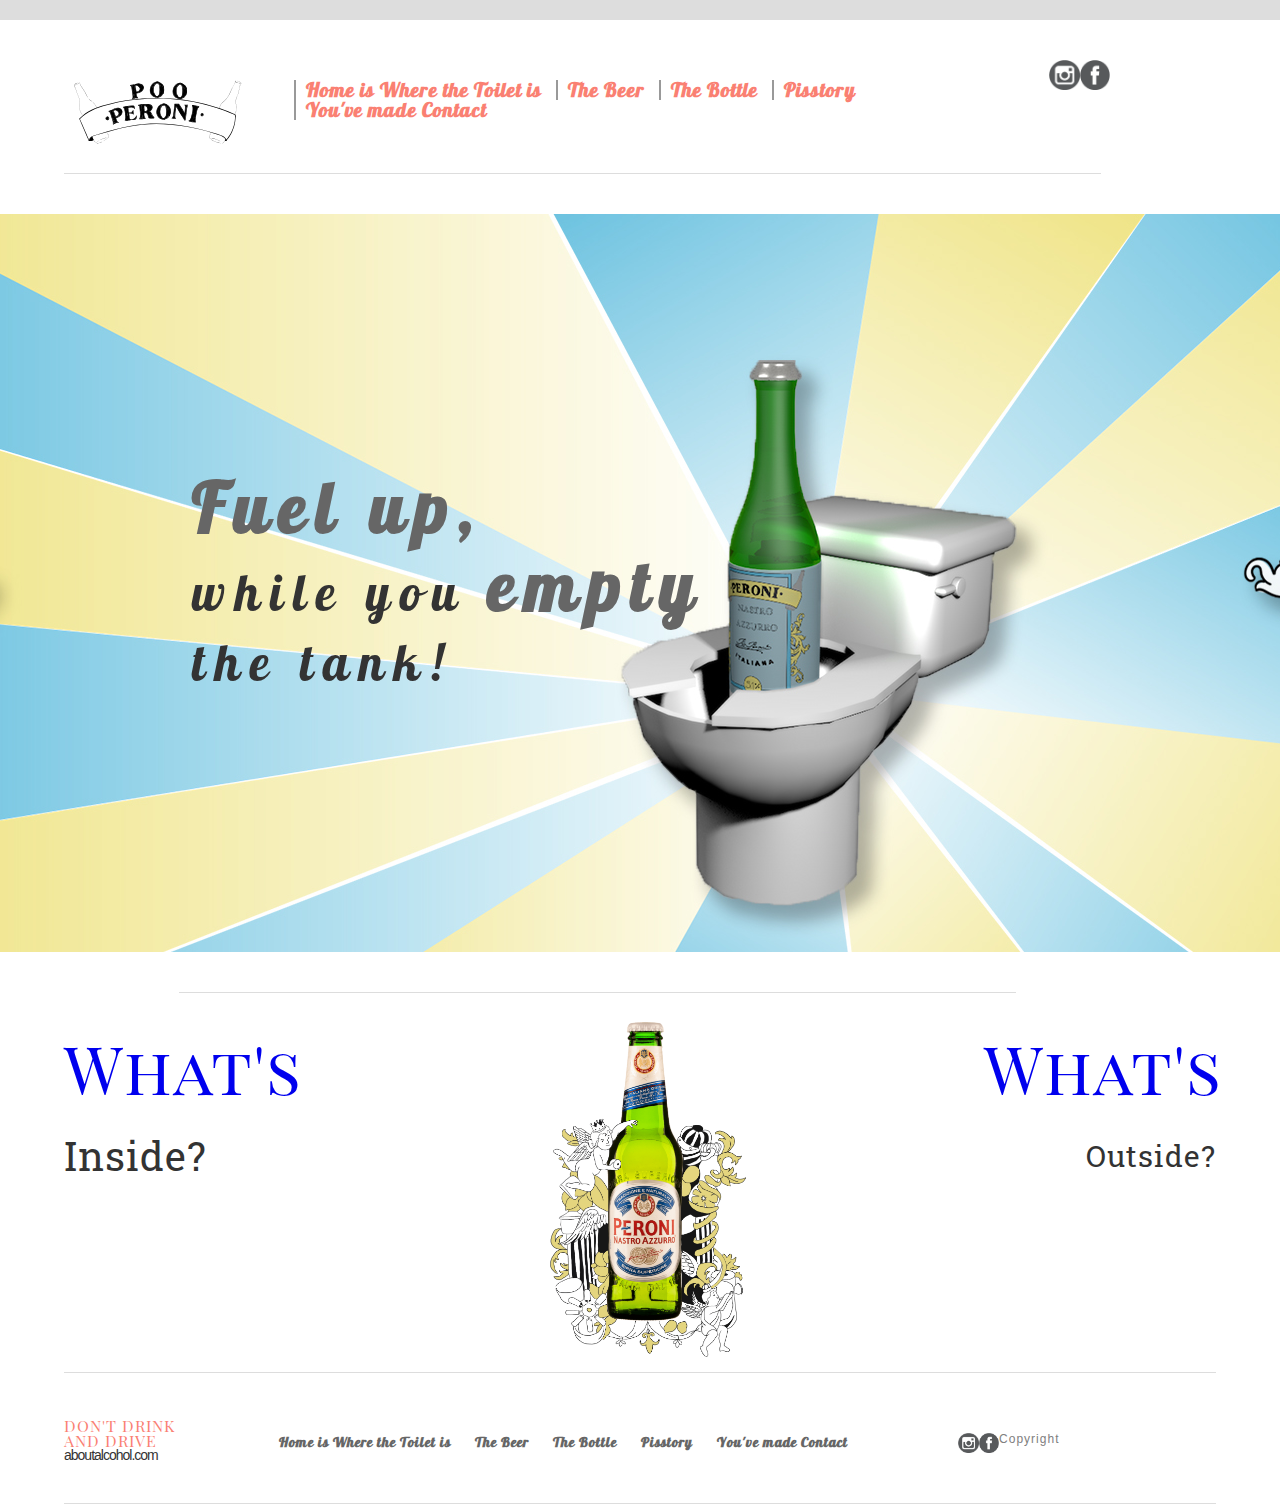
==== index.html @ b6e46c3e "." ====
<!DOCTYPE html>
<html lang="en">
<head>
	<title>Home is Where the Toilet is</title>
	<meta charset="UTF-8">
	<link rel="stylesheet" type="text/css" media="screen" href="css/reset.css">
	<link rel="stylesheet" type="text/css" media="screen" href="css/main.css">
	<style>
	@import url('https://fonts.googleapis.com/css?family=Playfair+Display+SC:900|Roboto+Slab:100&display=swap');
	@import url('https://fonts.googleapis.com/css?family=Lobster&display=swap');
	</style>
	</head>
<body>
<h1 class="hidden">Home Page</h1>
<section id="topBar"><h2 class="hidden">MainHeader</h2></section><!--end topBar-->
<div id="siteContainer">
<header id="mainHeader">
	<div id="mainLogo">
		<img src="images/PERONI-LOGO2.svg" alt="Simple logo" width="180">
	</div> <!--end logo-->
	<nav id="mainNav"><h2 class="hidden">Main Nav</h2>
		<div><ul>
			<li><a href="index.html">Home is Where the Toilet is</a></li>
			<li><a href="thebeer.html">The Beer</a></li>
			<li><a href="thebottle.html">The Bottle</a></li>
			<li><a href="history.html">Pisstory</a></li>
			<li><a href="contact.html">You've made Contact</a></li>
		</ul></div>
	</nav> <!--end nav-->
	<div class="socials">
		<img src="images/instalogo.png" alt="Instgram Logo" height="30">
		<img src="images/fblogo.png" alt="Facebook Logo" height="30">
	</div> <!--end socials-->
</header> <!--end header-->
<section><h2 class="hidden">Hero Image</h2></section>
<div id="hero"><img src="images/workingHero.jpg" alt="Peroni Promo Shot">
<h2 class="fuelUp texton"><span class="cursive">Fuel up,</span> <br>while you <span class="cursive">empty</span><br> the tank!</h2></div>
<!--end hero-->
<section><h2 class="hidden">Beer Tasting Notes</h2></section>
<div id="beerTaste">
	<div id="rightTaste">
		<h2><a href="thebeer.html">What's <span class="promoTease">Inside?</span></a></h2>
	</div>
	<div class="beerImg"> <img src="images/peroniBottledeco.png" alt="Bottle of Peroni" height="350"></div>
	<div id="leftTaste">
		<h2><a href="thebottle.html">What's <span class="promoTease2">Outside?</span></a></h2>
	</div>
	</div><!--end tasting notes-->
<section><h2 class="hidden">Main Footer</h2></section>
<footer id="mainFooter">
	<div id="MADD">
		<h3>DON'T DRINK AND DRIVE <span id="aboutalcohol">aboutalcohol.com</span></h3>
	</div> <!--end MADD-->

	<nav id="footerNav"><h2 class="hidden">Footer Nav</h2>
		<div><ul>
			<li><a href="index.html">Home is Where the Toilet is</a></li>
			<li><a href="thebeer.html">The Beer</a></li>
			<li><a href="thebottle.html">The Bottle</a></li>
			<li><a href="history.html">Pisstory</a></li>
			<li><a href="contact.html">You've made Contact</a></li>
		</ul></div>
	</nav> <!--endfooter nav-->
	<div class="footerSocials">
		<img src="images/instalogo.png" alt="Instgram Logo" height="20">
		<img src="images/fblogo.png" alt="Facebook Logo" height="20">
		<p class="copyright">Copyright</p>
	</div> <!--end footer socials-->
</footer> <!--end footer-->
</div><!--end site container-->
<script src="js/main.js"></script>	
</body>
</html>
---- css/main.css ----
@charset "UTF-8";
/* CSS Document */

div,p,body,header,footer,section,article,nav 
{ 
	margin: 0; 
	padding: 0; 
}	


body
{
	font-family: Helvetica, Arial, sans-serif;
	font-size: 16px;
	letter-spacing: 1px;
	margin: 0 auto;
	color: grey;
}

a:link, a:visited 
{ 
 	text-decoration:none; 	
}

a:hover, a:active 
{ 
	text-decoration:none; 
}

.hidden {
	display: none;
}

/* Main header */
#topBar
{
	background-color: #DDD;
	height: 20px;
}

#siteContainer 
{
	margin: 0 auto;
	width: 90%;
}

#mainHeader
{
	width: 90%;
	margin-top: 40px;
	padding-bottom: 5px;
	display: flex;
	flex-direction: row;
  	justify-content: flex-start;
	border-bottom: solid 1px #DDD;
}

#mainLogo {
	width: 200px;	
}



#mainNav {
	font-family: 'Lobster', cursive;
	width: 70%;
	margin: 0 auto;
	padding-top: 20px;
	display: flex;
	flex-direction: row;
}



#mainNav ul li {
	display: inline-flex;
	font-size: 20px;
	font-weight: 600;
	margin-right: 10px;
	padding-left: 10px;
	border-left: solid 2px #999;
}

#mainNav ul li a {
	color: #666;
	-webkit-transition: all 0.3s ease-in;
	-moz-transition: all 0.3s ease-in;
	-o-transition: all 0.3s ease-in;
	transition: all 0.3s ease-in;
}

#mainNav ul li a:hover {
color: #333;
	padding: 5px;

}

.socials {
	display: flex;
	flex-direction: row;
	justify-content: space-between;
	width: 5%;

}

		

/*main footer*/

#mainFooter
{
	margin-top: 40px;
	padding-bottom: 40px;
	display: flex;
	flex-direction: row;
  	justify-content: flex-start;
	border-bottom: solid 1px #DDD;
}

#footerNav {
	font-family: 'Lobster', cursive;
	margin-top: 20px;
	margin-left: 100px;
	display: flex;
	flex-direction: row;

}

#footerNav ul li {
	display: inline;
	font-size: 14px;
	font-weight: 600;
	margin-right: 20px;
}

#footerNav ul li a {
	color: #666;
	-webkit-transition: all 0.3s ease-in;
	-moz-transition: all 0.3s ease-in;
	-o-transition: all 0.3s ease-in;
	transition: all 0.3s ease-in;
}

#footerNav ul li a:hover {
	color: #333;
	padding: 5px;

}

#MADD {
 	width: 10%;
	margin-top: 5px
}

#MADD h3 {
	font-family: 'Playfair Display SC', serif;
	font-size: 16px;
	font-weight: 400;
	color: salmon;
	line-height: 15px;
}

#aboutalcohol {
font-family: Helvetica, Arial, sans-serif;
display: block;
font-size: 14px;
color: #333;
letter-spacing: -1px;
line-height: 15px;
}

.copyright {
	font-weight: 100;
	font-size: 12px;
}

.footerSocials {
	display: flex;
	flex-direction: row;
	justify-content: space-between;
	margin-top: 20px;
	margin-left: 90px;
}
/* Index */

#hero 
{
	width: 70%;
	margin-top: 40px;
	border-bottom: solid 1px #DDD;
	padding-bottom: 40px;
	padding-left: 30px;
	margin-left: 10%;
	display: flex;
	flex-direction: row;
  	justify-content: center;
}



#beerTaste 
{
	margin-top: 20px;
	display: flex;
	flex-direction: row;
  	justify-content: space-between;
	border-bottom: solid 1px #DDD;
	padding-bottom: 60px;
}

/* left and rights are backwards*/

#rightTaste {
 	width: 232px;
	margin-top: 5px
}

#rightTaste h2 {
	font-family: 'Playfair Display SC', serif;
	font-size: 65px;
	font-weight: 400;
	color: salmon;
	line-height: 100px;
	-webkit-transition: all 0.4s ease-in;
	-moz-transition: all 0.4s ease-in;
	-o-transition: all 0.4s ease-in;
	transition: all 0.4s ease-in;
}


#rightTaste h2:hover {
	letter-spacing: 10px;
}

#rightTaste h2 a {
	text-decoration: none;
}
#leftTaste {
 	width: 232px;
	margin-top: 5px
}


#leftTaste h2 {
	font-family: 'Playfair Display SC', serif;
	text-align: right;
	font-size: 65px;
	font-weight: 400;
	color: salmon;
	line-height: 100px;
	-webkit-transition: all 0.4s ease-in;
	-moz-transition: all 0.4s ease-in;
	-o-transition: all 0.4s ease-in;
	transition: all 0.4s ease-in;
}

#leftTaste h2:hover {
	letter-spacing: 10px;
}
/*This isn't taking the link decoration off of my text and I'm not sure why*/
#leftTaste h2 a {
	text-decoration: none;
}
.promoTease {
	font-family: 'Roboto Slab', serif;
	display: block;
	font-size: 40px;
	color: #333;
	line-height: 75px;
}

.promoTease2 {
	font-family: 'Roboto Slab', serif;
	display: block;
	font-size: 30px;
	color: #333;
	line-height: 75px;
}

.beerImg {
	width: 146px;
	height: 299px;
	margin-left: 0;
	margin-right: 60px;
}

.fuelUp {
	font-family: 'Lobster', cursive;
	font-size: 50px;
	font-weight: 400;
	color: #333;
	line-height: 70px;
	letter-spacing: 10px;
}

.cursive {
	font-weight: 600;
	font-size: 70px;
	color: #666;
}
.texton {
  position: absolute;
  top: 65%;
  left: 35%;
  transform: translate(-50%, -50%);
}

 .imgOn {
 position: absolute;
  top: 310px;
  left: 390px;
  transform: translate(-50%, -50%);
 }
/* History */

#timeLine, #timeLine1, #timeLine2, #timeLine3
{
	margin-top: 40px;
	padding-bottom: 40px;
	display: flex;
	flex-direction: row;
  	justify-content: space-between;
	border-bottom: solid 1px #DDD;
}

.promoText {
	width: 500px;
	font-family: Helvetica, Arial, sans-serif;
	font-size: 16px;
	font-weight: 200;
	letter-spacing: .25px;
	line-height: 16px;
}

.timelineTitle{
	font-family: 'Roboto Slab', serif;
	font-size: 24px;
	font-weight: 800;
	letter-spacing: 10px;
	line-height: 24px;
	color: grey;
}


/* The Bottle/Beer */

.columncon {

	margin-top: 40px;
	padding-bottom: 40px;
	display: flex;
	flex-direction: column;
  	justify-content: space-between;

}

#rowcon {
	margin-top: 40px;
	padding-bottom: 40px;
	display: flex;
	flex-direction: row;
  	justify-content: space-around;
}

.smallbox {
	margin-bottom: 50px;
	width: 280px;
	height: 131px;
	padding-bottom: 30px;
	border-bottom: solid 1px #666;
}

.largebox {
	margin-bottom: 20px;
	width: 280px;
	height: 213px;
	padding-bottom: 10px;
	border-bottom: solid 1px #666;
}

.bottle {
	justify-content: center;
}

.bottleTitles {
	font-family: 'Playfair Display SC', serif;
	font-size: 18px;
	font-weight: 800;
	letter-spacing: 0px;
	line-height: 20px;
	color: grey;
}
.smallbox, .largebox p {
	letter-spacing: .5px;
}

/* Contact Page */

#contactcon {

	margin-top: 40px;
	padding-bottom: 40px;
	display: flex;
	flex-direction: row;
  	justify-content: space-between;
	border-bottom: solid 1px #DDD;
}

#contactform {
 background-color: #DDD;
 padding: 10px;
 margin-top: 30px;
 margin-right: 30px

}

.contact {
	width: 500px;
	height: 150px;
}

#terms {
	font-family: Helvetica, Arial, sans-serif;
	color: grey;
	width: 300px;
	margin-top: 30px;
}

#SocialLinks {
	margin-top: 10px;
	margin-bottom: 20px;
	margin-left: 50px;
	width: 100px;
	padding-bottom: 10px;
}


/* animation */

/* This is calling on the animation web kit*/
@-webkit-keyframes bounce {
/* this is laying out specific keyframes that the img will move through, I changed the percentages 
to customize my bounce*/
  from,
  20%,
  55%,
  97%,
  to {
    -webkit-animation-timing-function: cubic-bezier(0.215, 0.61, 0.355, 1);
    animation-timing-function: cubic-bezier(0.215, 0.61, 0.355, 1);
    -webkit-transform: translate3d(0, 0, 0);
    transform: translate3d(0, 0, 0);
  }

20%,
  25% {
    -webkit-animation-timing-function: cubic-bezier(0.755, 0.05, 0.855, 0.06);
    animation-timing-function: cubic-bezier(0.755, 0.05, 0.855, 0.06);
    -webkit-transform: translate3d(0, -50px, 0);
    transform: translate3d(0, -50px, 0);
  }

  40%,
  {
    -webkit-animation-timing-function: cubic-bezier(0.755, 0.05, 0.855, 0.06);
    animation-timing-function: cubic-bezier(0.2, 0.05, 0.2, 0.06);
    -webkit-transform: translate3d(0, -30px, 0);
    transform: translate3d(0, -30px, 0);
  }

  60%,
  {
    -webkit-animation-timing-function: cubic-bezier(0.755, 0.05, 0.855, 0.06);
    animation-timing-function: cubic-bezier(0.755, 0.05, 0.855, 0.06);
    -webkit-transform: translate3d(0, -20px, 0);
    transform: translate3d(0, -20px, 0); /* these define the position relative to the original*/
  }
}


/* defining the bounce class so I can attach it to my img. */
.bounce {
  -webkit-animation-name: bounce;
  animation-name: bounce;
  -webkit-transform-origin: center bottom;
  transform-origin: center bottom;
}

/* defining the animation class and duration */
.animated {
  -webkit-animation-duration: 1.5s;
  animation-duration: 1.5s;
  -webkit-animation-fill-mode: both;
  animation-fill-mode: both;
}

/* Breaking Points*/

@media screen and (max-width: 1400px){
#mainNav ul li a {
	color: salmon;
}
	}

@media screen and (max-width: 1155px){
	#mainNav ul li a {
	color: cyan;
}
	}

@media screen and (max-width: 900px){
	#mainNav ul li a {
	color: magenta;
	}

@media screen and (max-width: 600px){
	#mainNav ul li a {
	color: lime;
	}

@media screen and (max-width: 300px){
	#mainNav ul li a {
	color: red;
}
	}
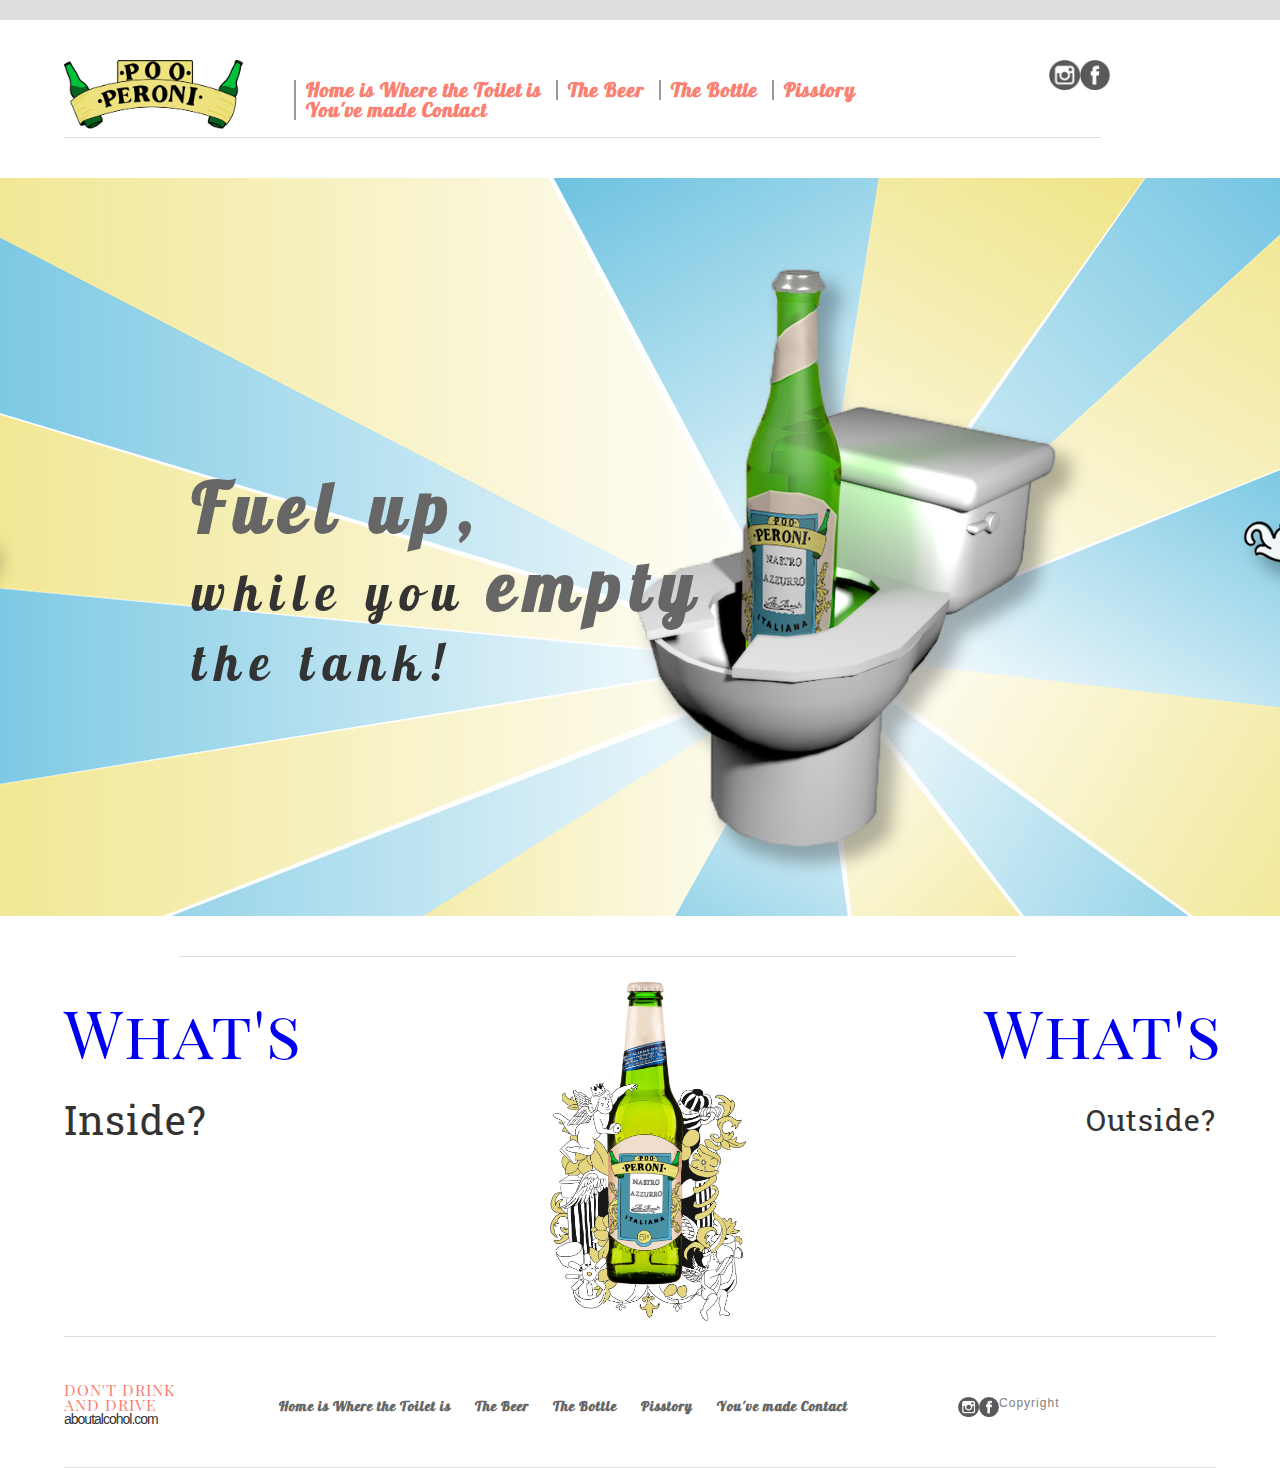
==== commit af9039b6: "." ====
--- a/index.html
+++ b/index.html
@@ -16,7 +16,7 @@
 <div id="siteContainer">
 <header id="mainHeader">
 	<div id="mainLogo">
-		<img src="images/PERONI-LOGO2.svg" alt="Simple logo" width="180">
+		<img src="images/PERONI-LOGO3.png" alt="Simple logo" width="180">
 	</div> <!--end logo-->
 	<nav id="mainNav"><h2 class="hidden">Main Nav</h2>
 		<div><ul>
@@ -33,7 +33,7 @@
 	</div> <!--end socials-->
 </header> <!--end header-->
 <section><h2 class="hidden">Hero Image</h2></section>
-<div id="hero"><img src="images/workingHero.jpg" alt="Peroni Promo Shot">
+<div id="hero"><img src="images/heroimg.jpg" alt="Peroni Promo Shot">
 <h2 class="fuelUp texton"><span class="cursive">Fuel up,</span> <br>while you <span class="cursive">empty</span><br> the tank!</h2></div>
 <!--end hero-->
 <section><h2 class="hidden">Beer Tasting Notes</h2></section>
--- a/css/main.css
+++ b/css/main.css
@@ -363,23 +363,23 @@
 }
 
 .smallbox {
-	margin-bottom: 50px;
-	width: 280px;
-	height: 131px;
-	padding-bottom: 30px;
-	border-bottom: solid 1px #666;
-}
-
-.largebox {
-	margin-bottom: 20px;
-	width: 280px;
-	height: 213px;
+	margin-bottom: 10px;
+	width: 100%;
 	padding-bottom: 10px;
 	border-bottom: solid 1px #666;
 }
 
+.largebox {
+	margin-bottom: 10px;
+	width: 100%;
+	padding-bottom: 10px;
+	border-bottom: solid 1px #666;
+}
+
 .bottle {
 	justify-content: center;
+	
+	
 }
 
 .bottleTitles {
@@ -390,8 +390,52 @@
 	line-height: 20px;
 	color: grey;
 }
+
+.bottleTitles:hover {
+	color: #60bddd;
+	letter-spacing: 2px;
+	font-weight: 1000;
+	-webkit-transition: all 0.4s ease-in;
+	-moz-transition: all 0.4s ease-in;
+	-o-transition: all 0.4s ease-in;
+	transition: all 0.4s ease-in;
+}
 .smallbox, .largebox p {
 	letter-spacing: .5px;
+}
+
+.lightbox {
+  display: none;
+  background-color: rgba(238, 226, 126, 0.9);
+  position: absolute;
+  top: 18%;
+  left: 35%;
+  width: 30vw;
+  height: 100vh;
+}
+
+.close{
+  color: white;
+  display: block;
+  float: right;
+  font-size: 30px;
+
+}
+
+.beer-info {
+	color: #333;
+	font-size: 24px;
+	font-weight: 1000;
+	text-shadow: 2px 1px white;
+	text-align: center;
+	line-height: 36px;
+	position: absolute;
+	top: 20%;
+	padding: 10%;
+}
+
+.show-lightbox {
+  display: block;
 }
 
 /* Contact Page */
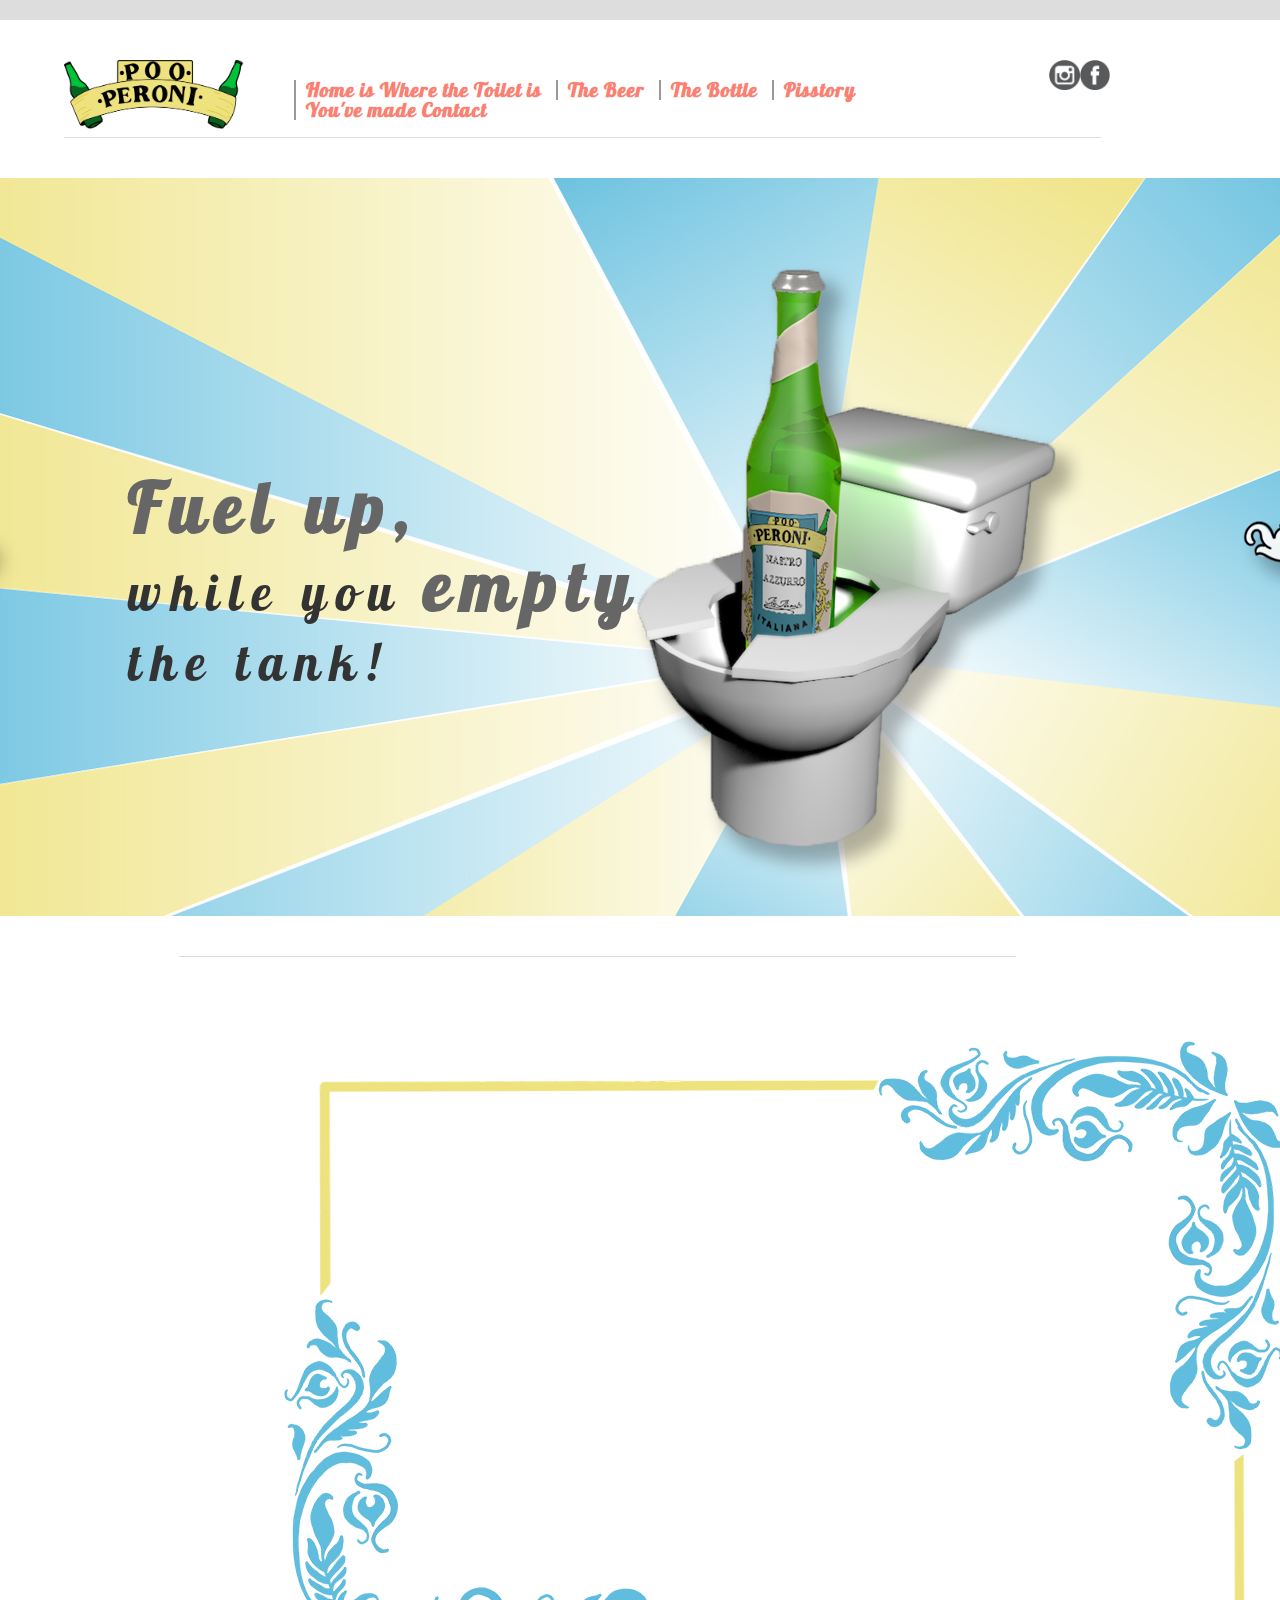
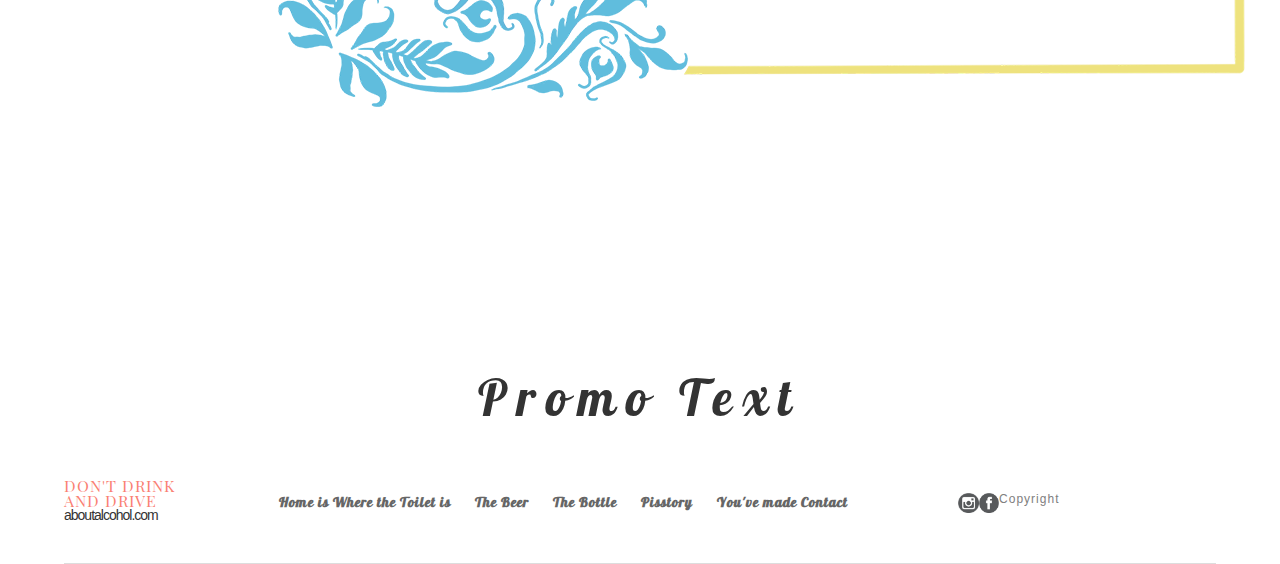
==== commit 8c6a36bc: "." ====
--- a/index.html
+++ b/index.html
@@ -36,16 +36,13 @@
 <div id="hero"><img src="images/heroimg.jpg" alt="Peroni Promo Shot">
 <h2 class="fuelUp texton"><span class="cursive">Fuel up,</span> <br>while you <span class="cursive">empty</span><br> the tank!</h2></div>
 <!--end hero-->
-<section><h2 class="hidden">Beer Tasting Notes</h2></section>
-<div id="beerTaste">
-	<div id="rightTaste">
-		<h2><a href="thebeer.html">What's <span class="promoTease">Inside?</span></a></h2>
-	</div>
-	<div class="beerImg"> <img src="images/peroniBottledeco.png" alt="Bottle of Peroni" height="350"></div>
-	<div id="leftTaste">
-		<h2><a href="thebottle.html">What's <span class="promoTease2">Outside?</span></a></h2>
-	</div>
-	</div><!--end tasting notes-->
+<section><h2 class="hidden">Promo Video</h2></section>
+<div class="videoDeco">
+	<img src="images/videoBorder.png">
+	<video></video>
+	<h2>Promo Text</h2>
+</div>
+<!--end video-->
 <section><h2 class="hidden">Main Footer</h2></section>
 <footer id="mainFooter">
 	<div id="MADD">
--- a/css/main.css
+++ b/css/main.css
@@ -198,90 +198,19 @@
 
 
 
-#beerTaste 
-{
-	margin-top: 20px;
-	display: flex;
-	flex-direction: row;
-  	justify-content: space-between;
-	border-bottom: solid 1px #DDD;
-	padding-bottom: 60px;
-}
-
-/* left and rights are backwards*/
-
-#rightTaste {
- 	width: 232px;
-	margin-top: 5px
-}
-
-#rightTaste h2 {
-	font-family: 'Playfair Display SC', serif;
-	font-size: 65px;
+.videoDeco {
+	width: 70%;
+	margin-left: 15%; 
+}
+
+.videoDeco h2 {
+	font-family: 'Lobster', cursive;
+	font-size: 50px;
 	font-weight: 400;
-	color: salmon;
-	line-height: 100px;
-	-webkit-transition: all 0.4s ease-in;
-	-moz-transition: all 0.4s ease-in;
-	-o-transition: all 0.4s ease-in;
-	transition: all 0.4s ease-in;
-}
-
-
-#rightTaste h2:hover {
+	color: #333;
+	line-height: 70px;
 	letter-spacing: 10px;
-}
-
-#rightTaste h2 a {
-	text-decoration: none;
-}
-#leftTaste {
- 	width: 232px;
-	margin-top: 5px
-}
-
-
-#leftTaste h2 {
-	font-family: 'Playfair Display SC', serif;
-	text-align: right;
-	font-size: 65px;
-	font-weight: 400;
-	color: salmon;
-	line-height: 100px;
-	-webkit-transition: all 0.4s ease-in;
-	-moz-transition: all 0.4s ease-in;
-	-o-transition: all 0.4s ease-in;
-	transition: all 0.4s ease-in;
-}
-
-#leftTaste h2:hover {
-	letter-spacing: 10px;
-}
-/*This isn't taking the link decoration off of my text and I'm not sure why*/
-#leftTaste h2 a {
-	text-decoration: none;
-}
-.promoTease {
-	font-family: 'Roboto Slab', serif;
-	display: block;
-	font-size: 40px;
-	color: #333;
-	line-height: 75px;
-}
-
-.promoTease2 {
-	font-family: 'Roboto Slab', serif;
-	display: block;
-	font-size: 30px;
-	color: #333;
-	line-height: 75px;
-}
-
-.beerImg {
-	width: 146px;
-	height: 299px;
-	margin-left: 0;
-	margin-right: 60px;
+	text-align: center;
 }
 
 .fuelUp {
@@ -301,7 +230,7 @@
 .texton {
   position: absolute;
   top: 65%;
-  left: 35%;
+  left: 30%;
   transform: translate(-50%, -50%);
 }
 
@@ -406,7 +335,7 @@
 
 .lightbox {
   display: none;
-  background-color: rgba(238, 226, 126, 0.9);
+  background-color: rgba(238, 226, 126, 0.8);
   position: absolute;
   top: 18%;
   left: 35%;
@@ -423,10 +352,11 @@
 }
 
 .beer-info {
-	color: #333;
+	font-family: 'Anton', sans-serif;
+	color: #676767;
 	font-size: 24px;
-	font-weight: 1000;
-	text-shadow: 2px 1px white;
+	font-weight: 800;
+	text-shadow: 2px 1px #f1f2f2;
 	text-align: center;
 	line-height: 36px;
 	position: absolute;
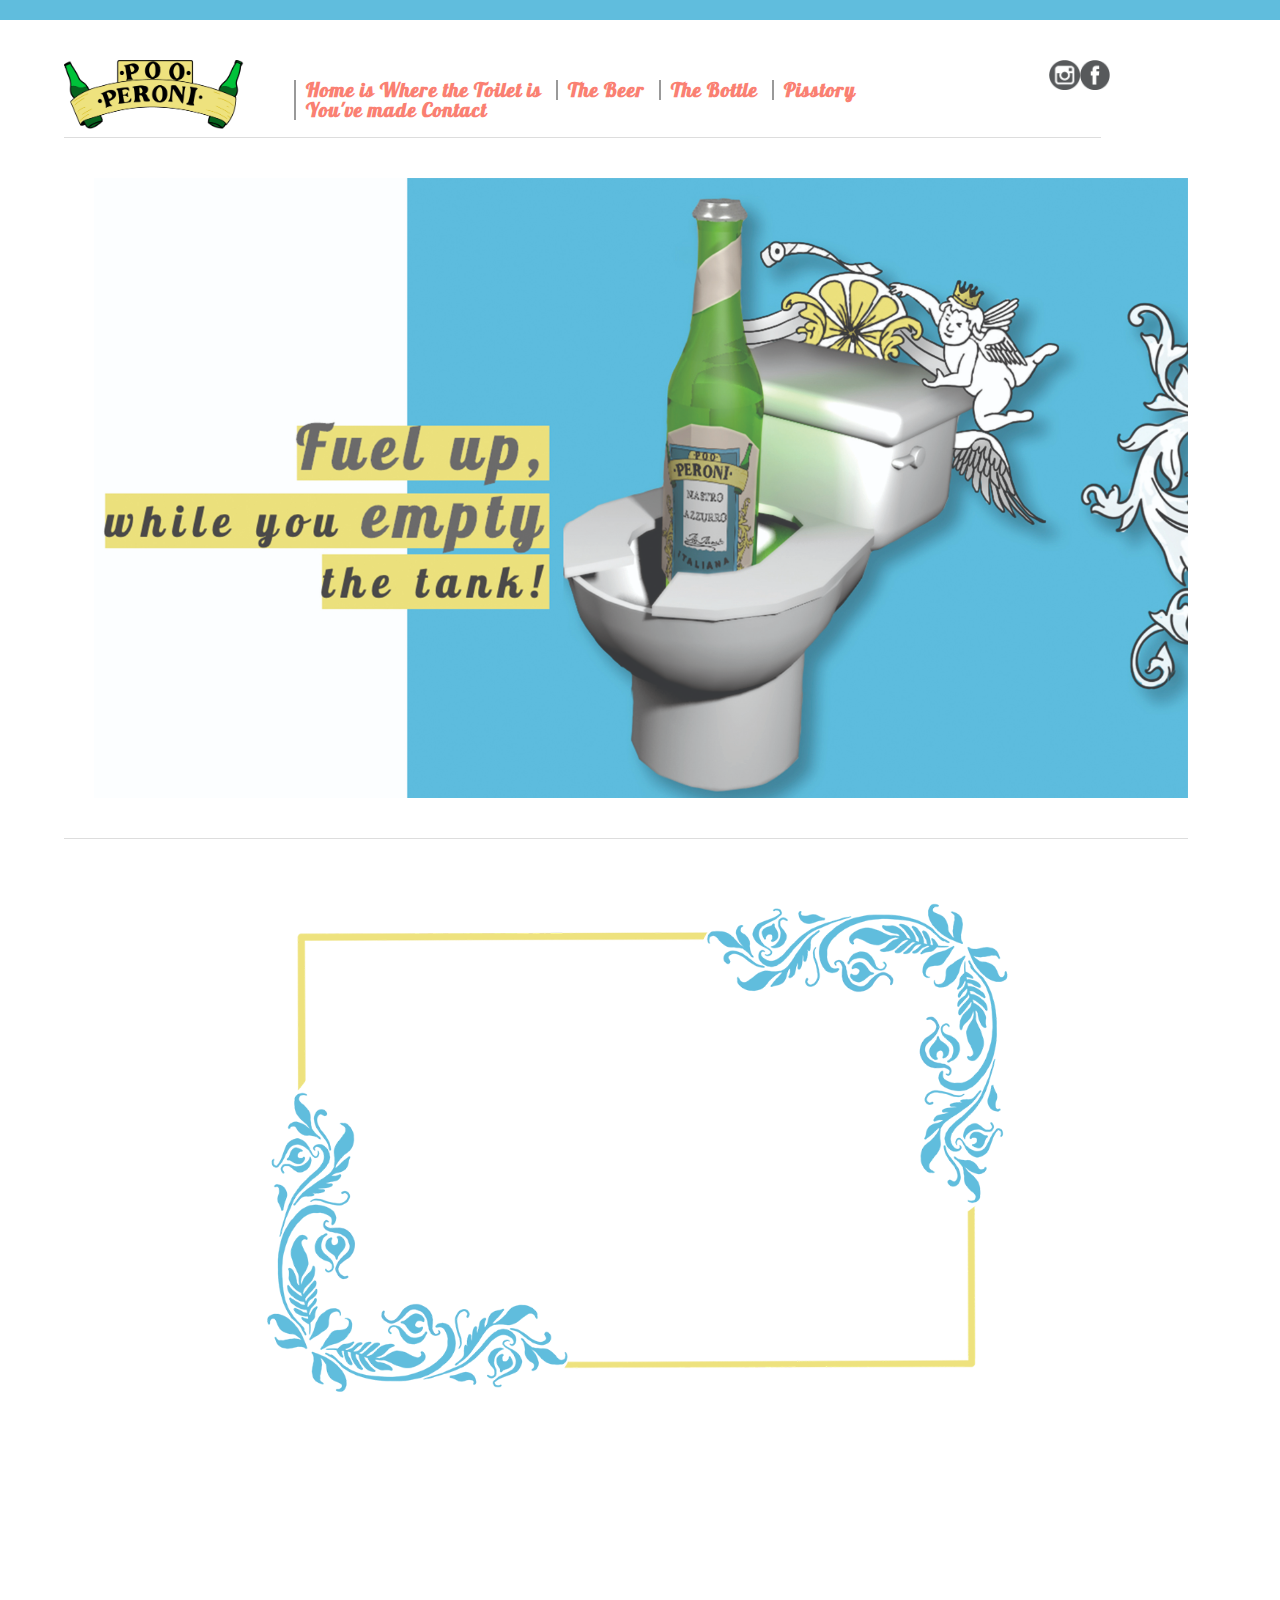
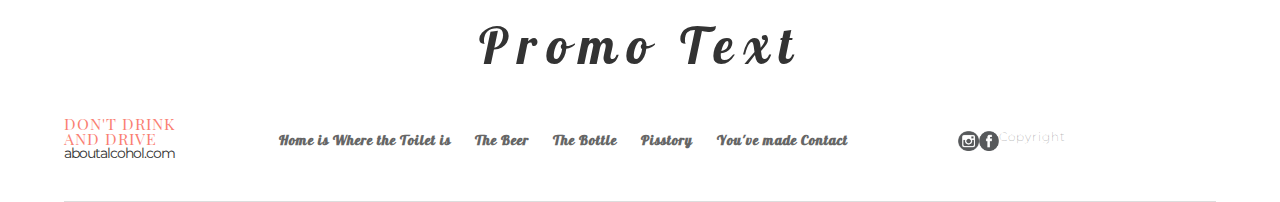
==== commit f65baabd: "." ====
--- a/index.html
+++ b/index.html
@@ -6,8 +6,7 @@
 	<link rel="stylesheet" type="text/css" media="screen" href="css/reset.css">
 	<link rel="stylesheet" type="text/css" media="screen" href="css/main.css">
 	<style>
-	@import url('https://fonts.googleapis.com/css?family=Playfair+Display+SC:900|Roboto+Slab:100&display=swap');
-	@import url('https://fonts.googleapis.com/css?family=Lobster&display=swap');
+	@import url('https://fonts.googleapis.com/css2?family=Lobster&family=Montserrat&family=Playfair+Display+SC:wght@900&display=swap');
 	</style>
 	</head>
 <body>
@@ -33,12 +32,15 @@
 	</div> <!--end socials-->
 </header> <!--end header-->
 <section><h2 class="hidden">Hero Image</h2></section>
-<div id="hero"><img src="images/heroimg.jpg" alt="Peroni Promo Shot">
-<h2 class="fuelUp texton"><span class="cursive">Fuel up,</span> <br>while you <span class="cursive">empty</span><br> the tank!</h2></div>
+<div >
+<picture>
+	<source srcset="images/heroimg3.jpg" media="(max-width: 600px)"> <!--at this max width is where the image will change-->
+		<img id="hero" src="images/heroimg.jpg" alt="Alternate Hero Img">
+	</picture>
 <!--end hero-->
 <section><h2 class="hidden">Promo Video</h2></section>
-<div class="videoDeco">
-	<img src="images/videoBorder.png">
+<div id="video">
+	<img class="videoDeco" src="images/videoBorder.png">
 	<video></video>
 	<h2>Promo Text</h2>
 </div>
--- a/css/main.css
+++ b/css/main.css
@@ -10,7 +10,7 @@
 
 body
 {
-	font-family: Helvetica, Arial, sans-serif;
+	font-family: 'Montserrat', sans-serif;
 	font-size: 16px;
 	letter-spacing: 1px;
 	margin: 0 auto;
@@ -34,7 +34,7 @@
 /* Main header */
 #topBar
 {
-	background-color: #DDD;
+	background-color: #60bddd;
 	height: 20px;
 }
 
@@ -90,7 +90,7 @@
 }
 
 #mainNav ul li a:hover {
-color: #333;
+color: #fff568;
 	padding: 5px;
 
 }
@@ -161,7 +161,7 @@
 }
 
 #aboutalcohol {
-font-family: Helvetica, Arial, sans-serif;
+font-family: 'Montserrat', sans-serif;
 display: block;
 font-size: 14px;
 color: #333;
@@ -183,56 +183,30 @@
 }
 /* Index */
 
+
 #hero 
 {
-	width: 70%;
+	width: 95%;
 	margin-top: 40px;
 	border-bottom: solid 1px #DDD;
 	padding-bottom: 40px;
 	padding-left: 30px;
-	margin-left: 10%;
-	display: flex;
-	flex-direction: row;
-  	justify-content: center;
-}
-
-
+}
 
 .videoDeco {
 	width: 70%;
 	margin-left: 15%; 
 }
 
-.videoDeco h2 {
+#video h2 {
 	font-family: 'Lobster', cursive;
 	font-size: 50px;
 	font-weight: 400;
 	color: #333;
-	line-height: 70px;
 	letter-spacing: 10px;
 	text-align: center;
 }
 
-.fuelUp {
-	font-family: 'Lobster', cursive;
-	font-size: 50px;
-	font-weight: 400;
-	color: #333;
-	line-height: 70px;
-	letter-spacing: 10px;
-}
-
-.cursive {
-	font-weight: 600;
-	font-size: 70px;
-	color: #666;
-}
-.texton {
-  position: absolute;
-  top: 65%;
-  left: 30%;
-  transform: translate(-50%, -50%);
-}
 
  .imgOn {
  position: absolute;
@@ -240,29 +214,32 @@
   left: 390px;
   transform: translate(-50%, -50%);
  }
+
 /* History */
 
-#timeLine, #timeLine1, #timeLine2, #timeLine3
-{
+.timeLine {
 	margin-top: 40px;
 	padding-bottom: 40px;
 	display: flex;
 	flex-direction: row;
-  	justify-content: space-between;
+  	justify-content: space-between; 
 	border-bottom: solid 1px #DDD;
 }
 
 .promoText {
-	width: 500px;
-	font-family: Helvetica, Arial, sans-serif;
-	font-size: 16px;
+	width: 50%;
 	font-weight: 200;
 	letter-spacing: .25px;
 	line-height: 16px;
 }
 
+.promoImg {
+	width: 90%;
+
+}
+
 .timelineTitle{
-	font-family: 'Roboto Slab', serif;
+	font-family: 'Montserrat', sans-serif;
 	font-size: 24px;
 	font-weight: 800;
 	letter-spacing: 10px;
@@ -279,36 +256,32 @@
 	padding-bottom: 40px;
 	display: flex;
 	flex-direction: column;
-  	justify-content: space-between;
-
-}
+	justify-content: space-between;
+  	width: 50%;
+
+}
+
 
 #rowcon {
 	margin-top: 40px;
 	padding-bottom: 40px;
 	display: flex;
 	flex-direction: row;
-  	justify-content: space-around;
-}
-
-.smallbox {
+  	
+}
+
+.box {
 	margin-bottom: 10px;
 	width: 100%;
 	padding-bottom: 10px;
 	border-bottom: solid 1px #666;
 }
 
-.largebox {
-	margin-bottom: 10px;
-	width: 100%;
-	padding-bottom: 10px;
-	border-bottom: solid 1px #666;
-}
 
 .bottle {
-	justify-content: center;
-	
-	
+	margin-left: 30%;
+	width: 30%;
+		
 }
 
 .bottleTitles {
@@ -329,7 +302,7 @@
 	-o-transition: all 0.4s ease-in;
 	transition: all 0.4s ease-in;
 }
-.smallbox, .largebox p {
+.box p {
 	letter-spacing: .5px;
 }
 
@@ -338,9 +311,9 @@
   background-color: rgba(238, 226, 126, 0.8);
   position: absolute;
   top: 18%;
-  left: 35%;
+  left: 33%;
   width: 30vw;
-  height: 100vh;
+  height: 55vh;
 }
 
 .close{
@@ -352,7 +325,7 @@
 }
 
 .beer-info {
-	font-family: 'Anton', sans-serif;
+	font-family: 'Montserrat', sans-serif;
 	color: #676767;
 	font-size: 24px;
 	font-weight: 800;
@@ -360,7 +333,7 @@
 	text-align: center;
 	line-height: 36px;
 	position: absolute;
-	top: 20%;
+	top: 5%;
 	padding: 10%;
 }
 
@@ -372,42 +345,49 @@
 
 #contactcon {
 
-	margin-top: 40px;
+	margin-top: 1%;
 	padding-bottom: 40px;
 	display: flex;
 	flex-direction: row;
-  	justify-content: space-between;
+  	flex-shrink: 1 0 0;
 	border-bottom: solid 1px #DDD;
 }
+
 
 #contactform {
  background-color: #DDD;
- padding: 10px;
- margin-top: 30px;
- margin-right: 30px
-
-}
-
-.contact {
-	width: 500px;
+ width: 100%;
+ padding: 2%;
+ margin-top: 1%;
+
+}
+#contactform textarea {
+	width: 80%;
 	height: 150px;
 }
 
-#terms {
-	font-family: Helvetica, Arial, sans-serif;
-	color: grey;
-	width: 300px;
-	margin-top: 30px;
+#contactPromo {
+margin-top: 1%;
+width: 90%;
+flex-shrink: 1;
 }
 
 #SocialLinks {
 	margin-top: 10px;
 	margin-bottom: 20px;
 	margin-left: 50px;
-	width: 100px;
+	width: 90%;
 	padding-bottom: 10px;
 }
 
+#SocialLinks h2 {
+	font-family: 'Montserrat', sans-serif;
+	font-size: 24px;
+	font-weight: 800;
+	letter-spacing: 5px;
+	line-height: 100px;
+	color: grey;
+}
 
 /* animation */
 
@@ -471,29 +451,125 @@
 /* Breaking Points*/
 
 @media screen and (max-width: 1400px){
-#mainNav ul li a {
-	color: salmon;
-}
-	}
+#mainNav ul li a {color: salmon;}
+
+	.lightbox {
+  	left: 33%;
+  	width: 30vw;
+  	height: 50vh;}
+
+	.beer-info {
+	top: 5%;
+	font-size: 22px;
+	line-height: 30px;}
+}
 
 @media screen and (max-width: 1155px){
-	#mainNav ul li a {
-	color: cyan;
-}
-	}
+	#mainNav ul li a {color: cyan;}
+
+	.bottle {
+	margin-left: 10%;
+	width: 60%;
+	opacity: 20%;}
+
+	.bottleTitles{
+	position: absolute;
+  	transform: translate(-50%, -50%);}
+
+	.box {
+	margin-bottom: 10px;
+	width: 100%;
+	padding-bottom: 10px;
+	border-bottom: solid 0px #666;}
+
+	#contactcon {flex-wrap: wrap;}
+
+	.promoText {width: 100%;}
+
+	.box1 {margin-left: 10%;}
+
+	.lightbox {
+  left: 33%;
+  width: 33vw;
+  height: 60vh;}
+
+	.beer-info {
+	font-size: 22px;
+	line-height: 30px;
+	top: 5%;
+	padding: 10%;}
+
+}
 
 @media screen and (max-width: 900px){
+ 	body {font-size: 14px; line-height: 14px;}
 	#mainNav ul li a {
 	color: magenta;
 	}
+	#SocialLinks h2 {
+		line-height: 28px;
+		letter-spacing: 1px;
+	}
+	.promoImg {
+	width: 100%;
+	margin-top: 10%;}
+
+	.box1 {margin-left: 20%;}
+
+	.lightbox {
+  	left: 30%;
+  	width: 50vw;
+  	height: 45vh;}
+
+	.beer-info {
+	font-size: 18px;
+	line-height: 24px;
+	top: 5%;
+	padding: 10%;}
+
+	#video h2 {font-size: 36px;}
+
+}
 
 @media screen and (max-width: 600px){
-	#mainNav ul li a {
-	color: lime;
-	}
-
-@media screen and (max-width: 300px){
-	#mainNav ul li a {
-	color: red;
-}
-	}+	#mainNav ul li a {color: lime;}
+
+	.timeLine{ flex-wrap: wrap;}
+
+	.bottleTitles {font-size: 14px; }
+
+	.lightbox {
+	top:25%; 
+  	left: 25%;
+  	width: 50vw;
+  	height: 33vh;}
+
+	.beer-info {
+	font-size: 16px;
+	line-height: 18px;
+	top: 0%;
+	padding: 10%;}
+
+	#video h2 {font-size: 18px;}
+
+}
+
+@media screen and (max-width: 375px){
+	#mainNav ul li a {color: red;}
+
+	body {font-size: 12px;line-height: 12px;}
+
+	.box1 {margin-left: 30%;}
+
+	.lightbox {
+	top:25%; 
+  	left: 25%;
+  	width: 50vw;
+  	height: 30vh;}
+
+	.beer-info {
+	font-size: 12px;
+	line-height: 18px;
+	padding: 10%;}
+
+}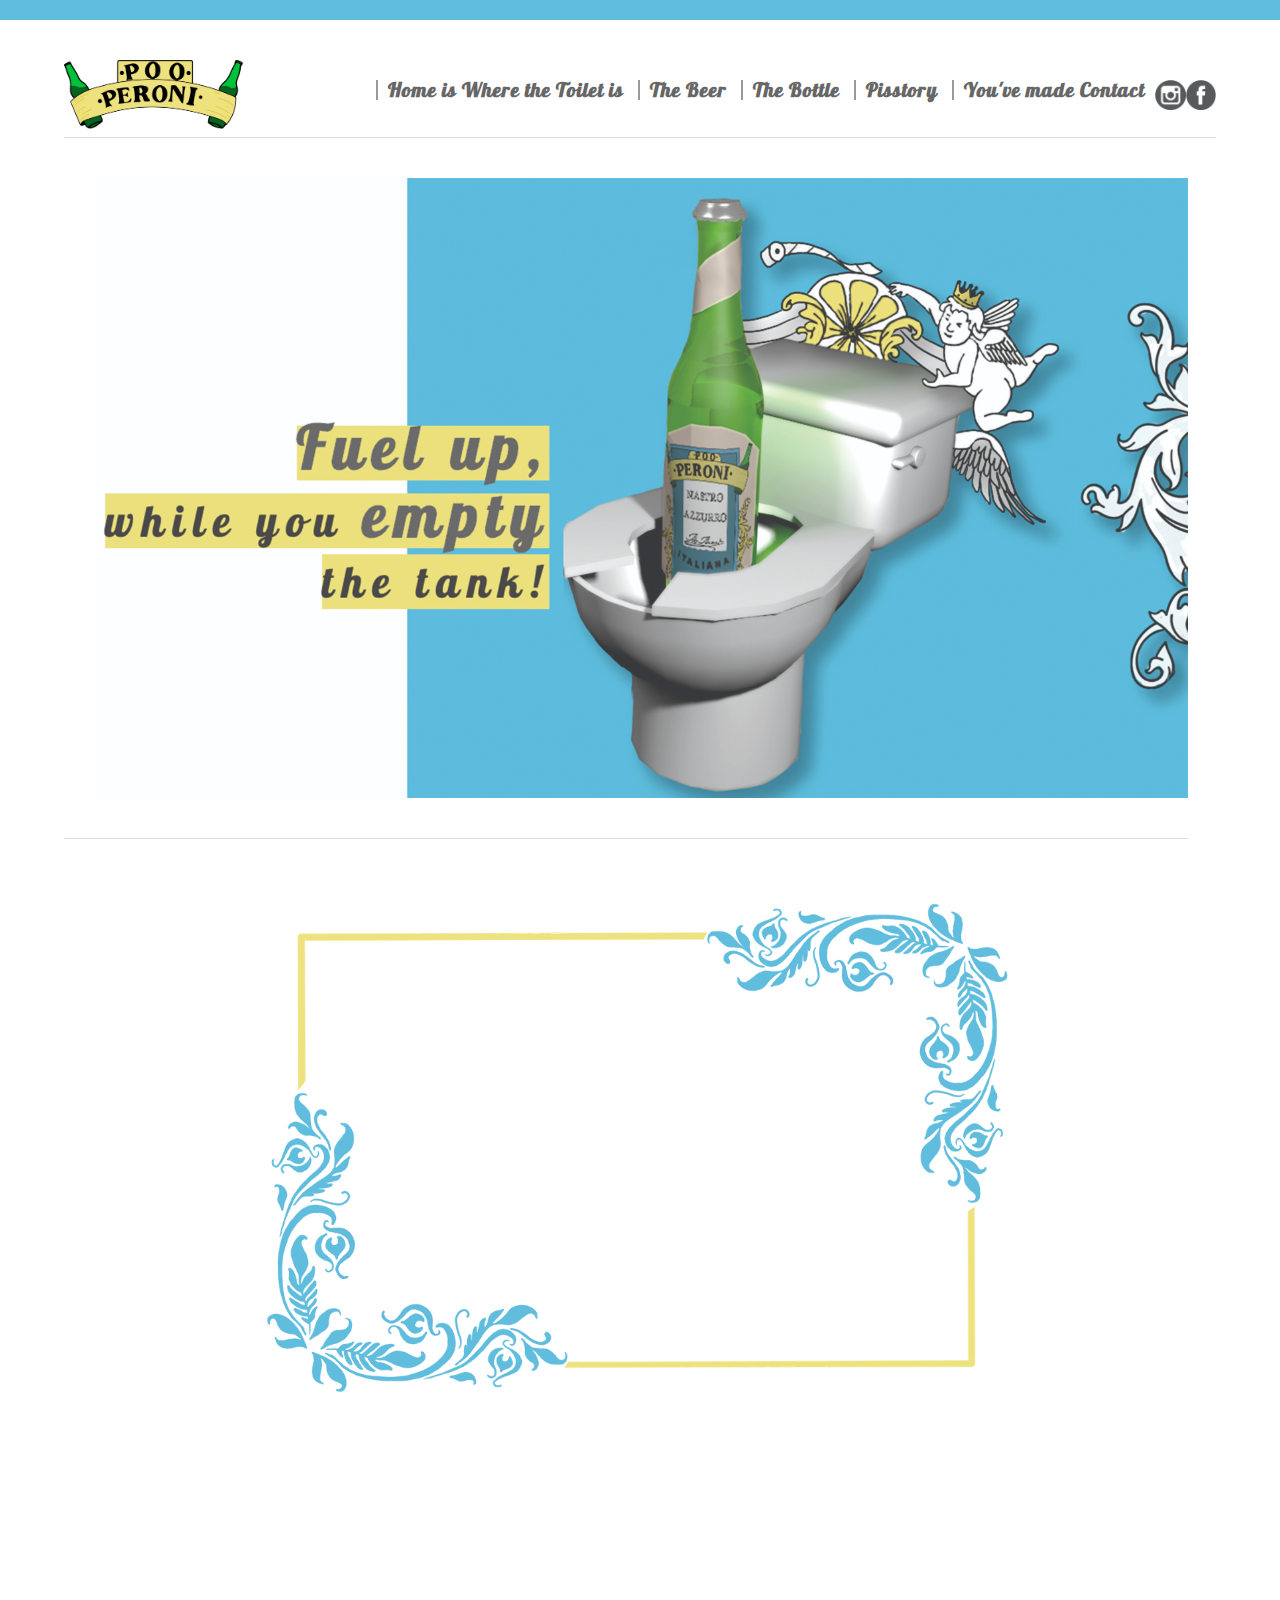
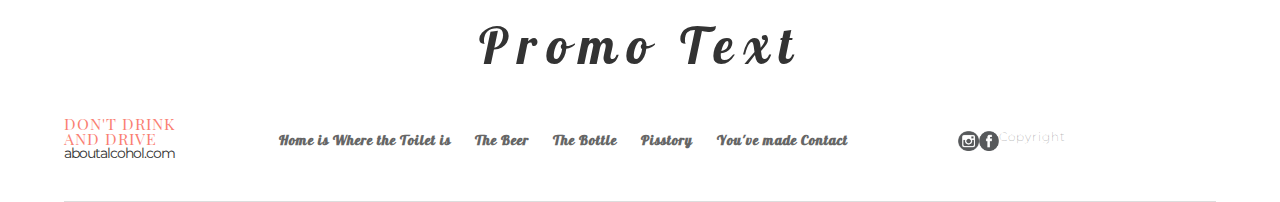
==== commit 4678e056: "." ====
--- a/index.html
+++ b/index.html
@@ -15,17 +15,25 @@
 <div id="siteContainer">
 <header id="mainHeader">
 	<div id="mainLogo">
-		<img src="images/PERONI-LOGO3.png" alt="Simple logo" width="180">
+	<img src="images/PERONI-LOGO3.png" alt="Simple logo" width="180">
 	</div> <!--end logo-->
-	<nav id="mainNav"><h2 class="hidden">Main Nav</h2>
-		<div><ul>
-			<li><a href="index.html">Home is Where the Toilet is</a></li>
-			<li><a href="thebeer.html">The Beer</a></li>
-			<li><a href="thebottle.html">The Bottle</a></li>
-			<li><a href="history.html">Pisstory</a></li>
-			<li><a href="contact.html">You've made Contact</a></li>
-		</ul></div>
-	</nav> <!--end nav-->
+	<div class="menu-wrapper">
+      <input type="checkbox" class="toggle" />
+      
+      <div class="hamburger">
+        <div class="bar"></div>
+      </div>
+
+      <div class="menu">
+        <nav id="mainNav"><h2 class="hidden">Main Nav</h2>
+    <div><ul>
+      <li><a href="index.html">Home is Where the Toilet is</a></li>
+      <li><a href="thebeer.html">The Beer</a></li>
+      <li><a href="thebottle.html">The Bottle</a></li>
+      <li><a href="history.html">Pisstory</a></li>
+      <li><a href="contact.html">You've made Contact</a></li>
+    </ul></div>
+  </nav> <!--end nav-->
 	<div class="socials">
 		<img src="images/instalogo.png" alt="Instgram Logo" height="30">
 		<img src="images/fblogo.png" alt="Facebook Logo" height="30">
--- a/css/main.css
+++ b/css/main.css
@@ -44,14 +44,18 @@
 	width: 90%;
 }
 
+.toggle {
+	display: none;
+}
+
 #mainHeader
 {
-	width: 90%;
+	width: 100%;
 	margin-top: 40px;
 	padding-bottom: 5px;
 	display: flex;
 	flex-direction: row;
-  	justify-content: flex-start;
+  	justify-content: space-between;
 	border-bottom: solid 1px #DDD;
 }
 
@@ -61,18 +65,19 @@
 
 
 
-#mainNav {
+.menu {
 	font-family: 'Lobster', cursive;
-	width: 70%;
+	width: 100%;
 	margin: 0 auto;
 	padding-top: 20px;
 	display: flex;
 	flex-direction: row;
-}
-
-
-
-#mainNav ul li {
+	margin-right: 10%
+}
+
+
+
+.menu ul li {
 	display: inline-flex;
 	font-size: 20px;
 	font-weight: 600;
@@ -81,7 +86,7 @@
 	border-left: solid 2px #999;
 }
 
-#mainNav ul li a {
+.menu ul li a {
 	color: #666;
 	-webkit-transition: all 0.3s ease-in;
 	-moz-transition: all 0.3s ease-in;
@@ -89,7 +94,7 @@
 	transition: all 0.3s ease-in;
 }
 
-#mainNav ul li a:hover {
+.menu ul li a:hover {
 color: #fff568;
 	padding: 5px;
 
@@ -99,7 +104,7 @@
 	display: flex;
 	flex-direction: row;
 	justify-content: space-between;
-	width: 5%;
+	width: 2%;
 
 }
 
@@ -279,8 +284,8 @@
 
 
 .bottle {
-	margin-left: 30%;
-	width: 30%;
+	margin-left: 15%;
+	width: 60%;
 		
 }
 
@@ -388,6 +393,8 @@
 	line-height: 100px;
 	color: grey;
 }
+
+/*hamburger*/
 
 /* animation */
 
@@ -451,7 +458,7 @@
 /* Breaking Points*/
 
 @media screen and (max-width: 1400px){
-#mainNav ul li a {color: salmon;}
+/*#mainNav ul li a {color: salmon;}*/
 
 	.lightbox {
   	left: 33%;
@@ -465,12 +472,11 @@
 }
 
 @media screen and (max-width: 1155px){
-	#mainNav ul li a {color: cyan;}
+	/*#mainNav ul li a {color: cyan;}*/
 
 	.bottle {
 	margin-left: 10%;
-	width: 60%;
-	opacity: 20%;}
+	width: 60%;}
 
 	.bottleTitles{
 	position: absolute;
@@ -499,13 +505,134 @@
 	top: 5%;
 	padding: 10%;}
 
-}
+/* Hamburger menu */
+
+	.toggle { /* undoing the hide we did at the top*/
+	display: flex;}
+
+	.menu-wrapper {
+  position: fixed;
+  top: 15px;
+  left: 15px;
+  width: 50px;
+  height: 50px;
+  box-sizing: border-box;}
+
+.menu-wrapper .toggle {
+  position: absolute;
+  width: 50px;
+  height: 50px;
+
+  z-index: 999;
+  opacity: 0;}
+
+.menu-wrapper .hamburger {
+  width: 50px;
+  height: 50px;
+  position: absolute;
+  z-index: 998;
+  display: flex;
+  justify-content: center;
+  align-items: center;
+  box-sizing: border-box;
+  padding: 10px;
+  transition: all 0.5s ease;
+}
+
+.menu-wrapper .hamburger .bar {
+  position: relative;
+  width: 100%;
+  height: 3px;
+  background: black;
+  z-index: 5;
+  transition: all 0.4s linear;}
+
+.menu-wrapper .hamburger .bar::before,
+.menu-wrapper .hamburger .bar::after {
+  content: '';
+  position: absolute;
+  top: -10px;
+  width: 100%;
+  height: 3px;
+  background: black;
+  transition: all 0.4s linear;}
+
+.menu-wrapper .hamburger .bar::after {
+  top: 10px;
+}
+
+.menu-wrapper .toggle:checked + .hamburger {
+  transform: rotate(45deg);
+}
+
+.menu-wrapper .toggle:checked:hover + .hamburger {
+  transform: rotate(135deg);
+}
+
+.menu-wrapper .toggle:checked + .hamburger .bar::before,
+.menu-wrapper .toggle:checked + .hamburger .bar::after {
+  top: 0;
+  transform: rotate(90deg);
+}
+
+
+.menu {
+  position: fixed;
+  top: 0;
+  left: 0;
+  opacity: 0;
+  width: 0;
+  height: 0;
+  overflow: hidden;
+  background: rgba(25, 25, 25, 0.85);
+  z-index: 1;
+  transition: all 0.3s ease;
+  display: flex;
+  justify-content: center;
+  align-content: center;
+}
+
+.menu ul li {
+font-family: 'Montserrat', sans-serif;
+display: flex;
+	flex-direction: row;
+  font-size: 16px;
+  margin-top: 10%;
+  border-left: 0px;
+}
+.menu ul li a {
+	  color: #fff;
+}
+
+.menu ul li a:hover {
+  color: #fff568;
+  border-bottom: 2px solid white;
+}
+
+.menu-wrapper .toggle:checked + .hamburger + .menu {
+  opacity: 1;
+  width: 100vw;
+  height: 100vh;
+}
+
+#footerNav {
+	display: none;
+}
+.socials {
+	display: hidden;
+}
+
+#mainLogo {
+	margin-left: 35%;
+}
+}
+
+
+
 
 @media screen and (max-width: 900px){
  	body {font-size: 14px; line-height: 14px;}
-	#mainNav ul li a {
-	color: magenta;
-	}
+	/*#mainNav ul li a {color: magenta;}*/
 	#SocialLinks h2 {
 		line-height: 28px;
 		letter-spacing: 1px;
@@ -532,7 +659,7 @@
 }
 
 @media screen and (max-width: 600px){
-	#mainNav ul li a {color: lime;}
+	/*#mainNav ul li a {color: lime;}*/
 
 	.timeLine{ flex-wrap: wrap;}
 
@@ -551,11 +678,13 @@
 	padding: 10%;}
 
 	#video h2 {font-size: 18px;}
-
+	.bottle{
+		opacity: 20%;
+	}
 }
 
 @media screen and (max-width: 375px){
-	#mainNav ul li a {color: red;}
+	/*#mainNav ul li a {color: red;}*/
 
 	body {font-size: 12px;line-height: 12px;}
 
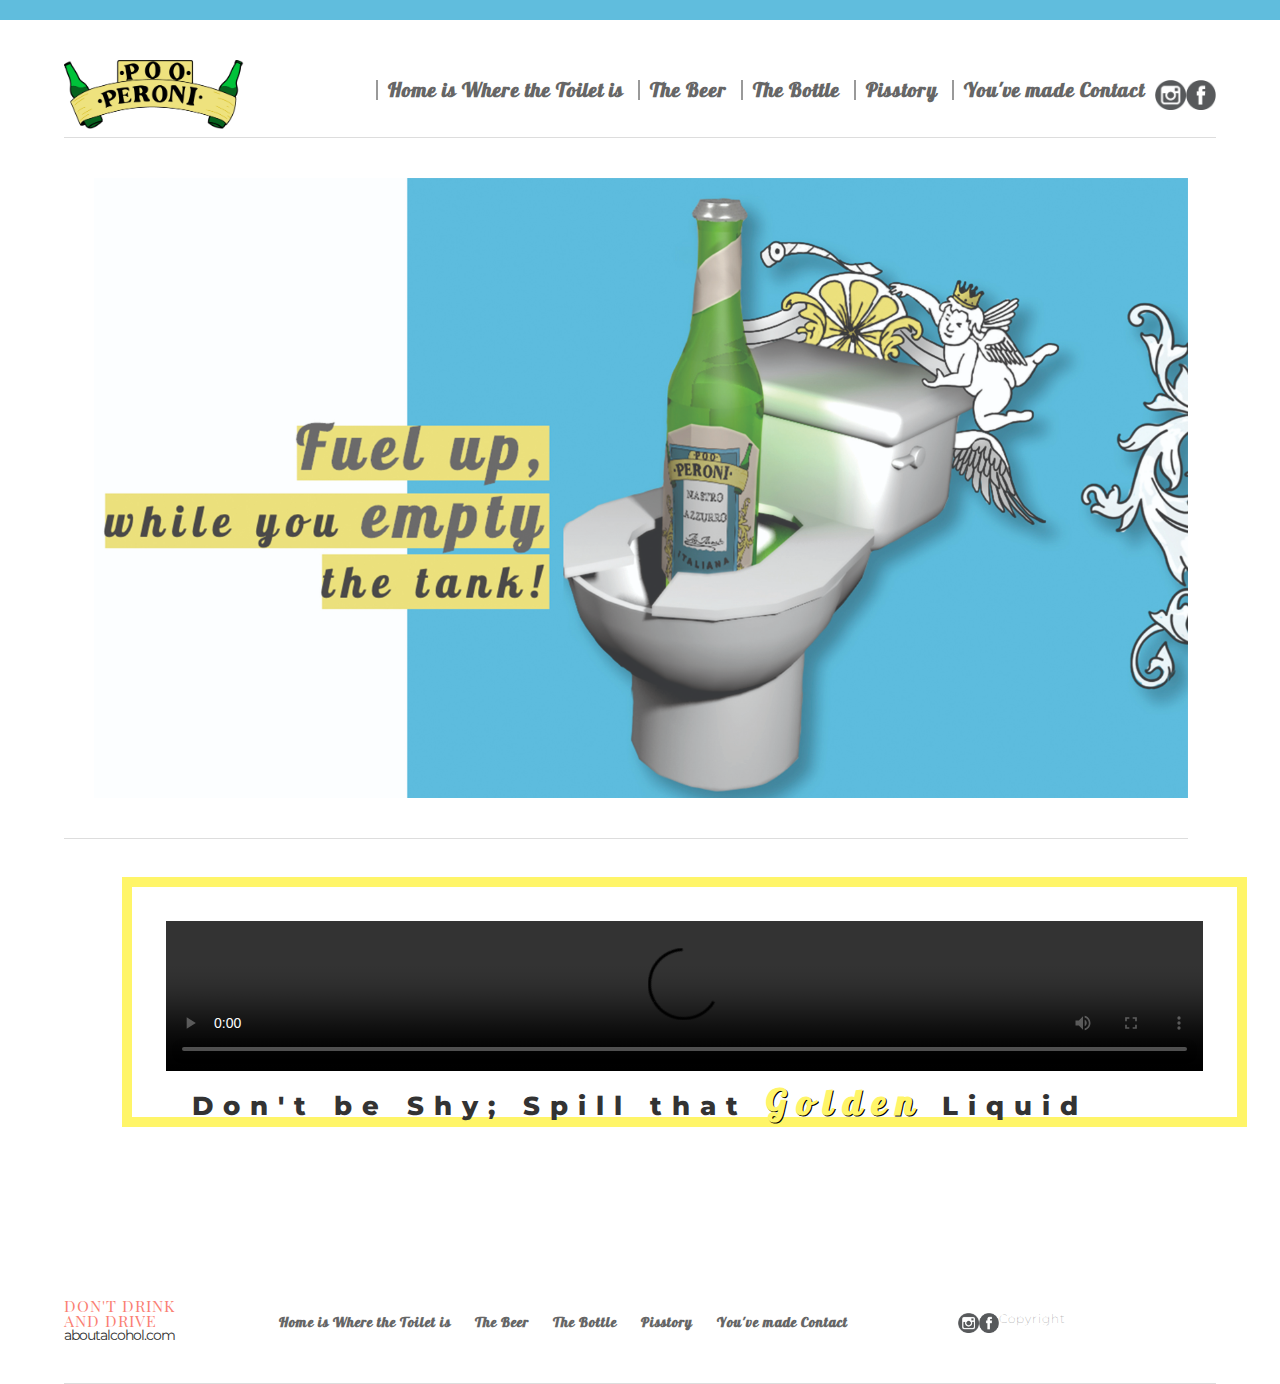
==== commit c27a053b: "." ====
--- a/index.html
+++ b/index.html
@@ -46,12 +46,11 @@
 		<img id="hero" src="images/heroimg.jpg" alt="Alternate Hero Img">
 	</picture>
 <!--end hero-->
-<section><h2 class="hidden">Promo Video</h2></section>
-<div id="video">
-	<img class="videoDeco" src="images/videoBorder.png">
-	<video></video>
-	<h2>Promo Text</h2>
-</div>
+<section><h2 class="hidden">Promo Video</h2>
+<div class="video">
+	<video id="video" src="video/toilet.mp4" controls=""></video>
+	<h2>Don't be Shy; Spill that <span class="golden">Golden</span> Liquid</h2>
+</div></section>
 <!--end video-->
 <section><h2 class="hidden">Main Footer</h2></section>
 <footer id="mainFooter">
--- a/css/main.css
+++ b/css/main.css
@@ -198,27 +198,34 @@
 	padding-left: 30px;
 }
 
-.videoDeco {
-	width: 70%;
-	margin-left: 15%; 
-}
-
-#video h2 {
-	font-family: 'Lobster', cursive;
-	font-size: 50px;
-	font-weight: 400;
+
+#video {
+	width: 90%;
+	margin-left: 5%;
+	margin-top: 3%;
+	padding: 3%;
+	padding-bottom: 4%;
+	border: solid 10px #fff568;
+}
+
+.video h2 {
+	font-family: 'Montserrat', sans-serif;
+	font-size: 26px;
+	font-weight: 800;
 	color: #333;
 	letter-spacing: 10px;
 	text-align: center;
-}
-
-
- .imgOn {
- position: absolute;
-  top: 310px;
-  left: 390px;
-  transform: translate(-50%, -50%);
- }
+	margin-top: -4%;
+	margin-bottom: 15%
+}
+
+.golden {
+	font-family: 'Lobster', cursive;
+	font-size: 36px;
+	color: #fff568;
+	font-weight: 800;
+	text-shadow: 1px 1px black;
+}
 
 /* History */
 
@@ -625,6 +632,10 @@
 #mainLogo {
 	margin-left: 35%;
 }
+#video {
+	padding-bottom: 7%;
+}
+.video h2 {margin-top: -7%}
 }
 
 
@@ -655,7 +666,19 @@
 	padding: 10%;}
 
 	#video h2 {font-size: 36px;}
-
+#video {
+	border: solid 0px #fff568;
+}
+
+.video h2 {
+	font-size: 16px;
+	font-weight: 400;
+	color: #333;
+	letter-spacing: 1px;
+	text-align: center;
+	margin-top: -4%;
+	margin-bottom: 15%
+}
 }
 
 @media screen and (max-width: 600px){
@@ -681,6 +704,8 @@
 	.bottle{
 		opacity: 20%;
 	}
+
+	
 }
 
 @media screen and (max-width: 375px){
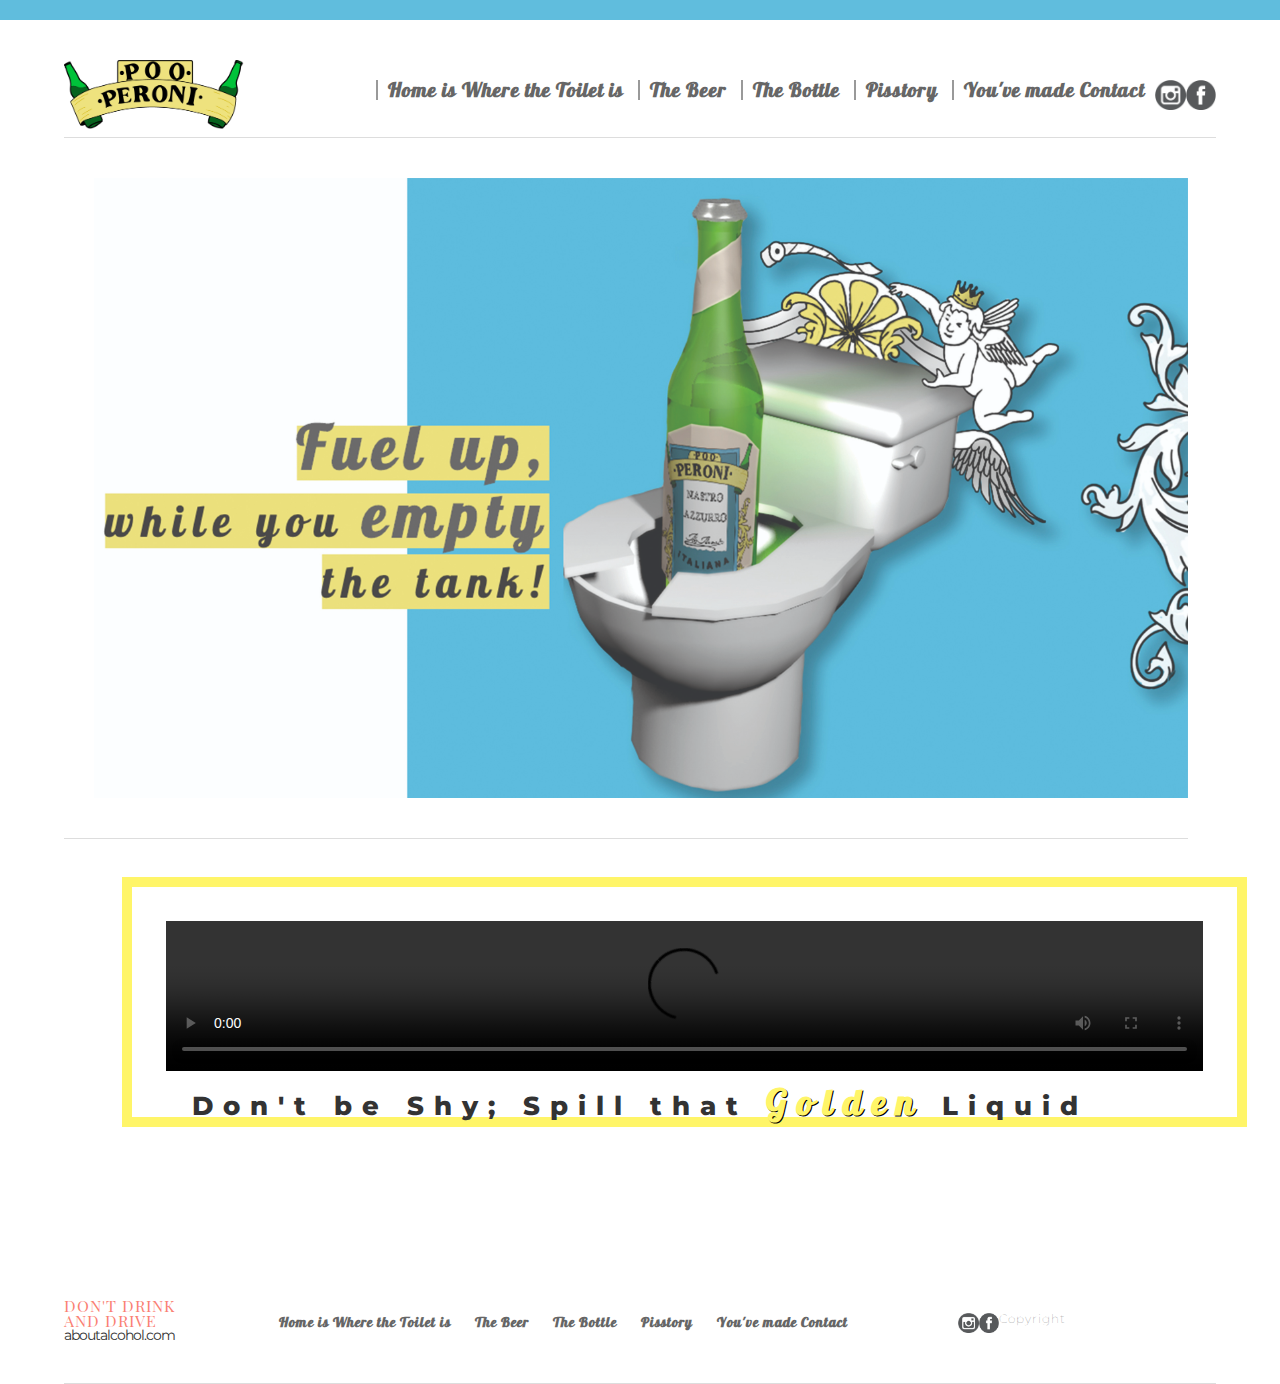
==== commit 1be6b336: "." ====
--- a/index.html
+++ b/index.html
@@ -37,8 +37,8 @@
 	<div class="socials">
 		<img src="images/instalogo.png" alt="Instgram Logo" height="30">
 		<img src="images/fblogo.png" alt="Facebook Logo" height="30">
-	</div> <!--end socials-->
-</header> <!--end header-->
+	</div> </div> </div>
+</header> 
 <section><h2 class="hidden">Hero Image</h2></section>
 <div >
 <picture>
@@ -73,6 +73,7 @@
 		<p class="copyright">Copyright</p>
 	</div> <!--end footer socials-->
 </footer> <!--end footer-->
+</div>
 </div><!--end site container-->
 <script src="js/main.js"></script>	
 </body>
--- a/css/main.css
+++ b/css/main.css
@@ -308,7 +308,7 @@
 .bottleTitles:hover {
 	color: #60bddd;
 	letter-spacing: 2px;
-	font-weight: 1000;
+	font-weight: 900;
 	-webkit-transition: all 0.4s ease-in;
 	-moz-transition: all 0.4s ease-in;
 	-o-transition: all 0.4s ease-in;
@@ -361,7 +361,6 @@
 	padding-bottom: 40px;
 	display: flex;
 	flex-direction: row;
-  	flex-shrink: 1 0 0;
 	border-bottom: solid 1px #DDD;
 }
 
@@ -625,10 +624,6 @@
 #footerNav {
 	display: none;
 }
-.socials {
-	display: hidden;
-}
-
 #mainLogo {
 	margin-left: 35%;
 }
